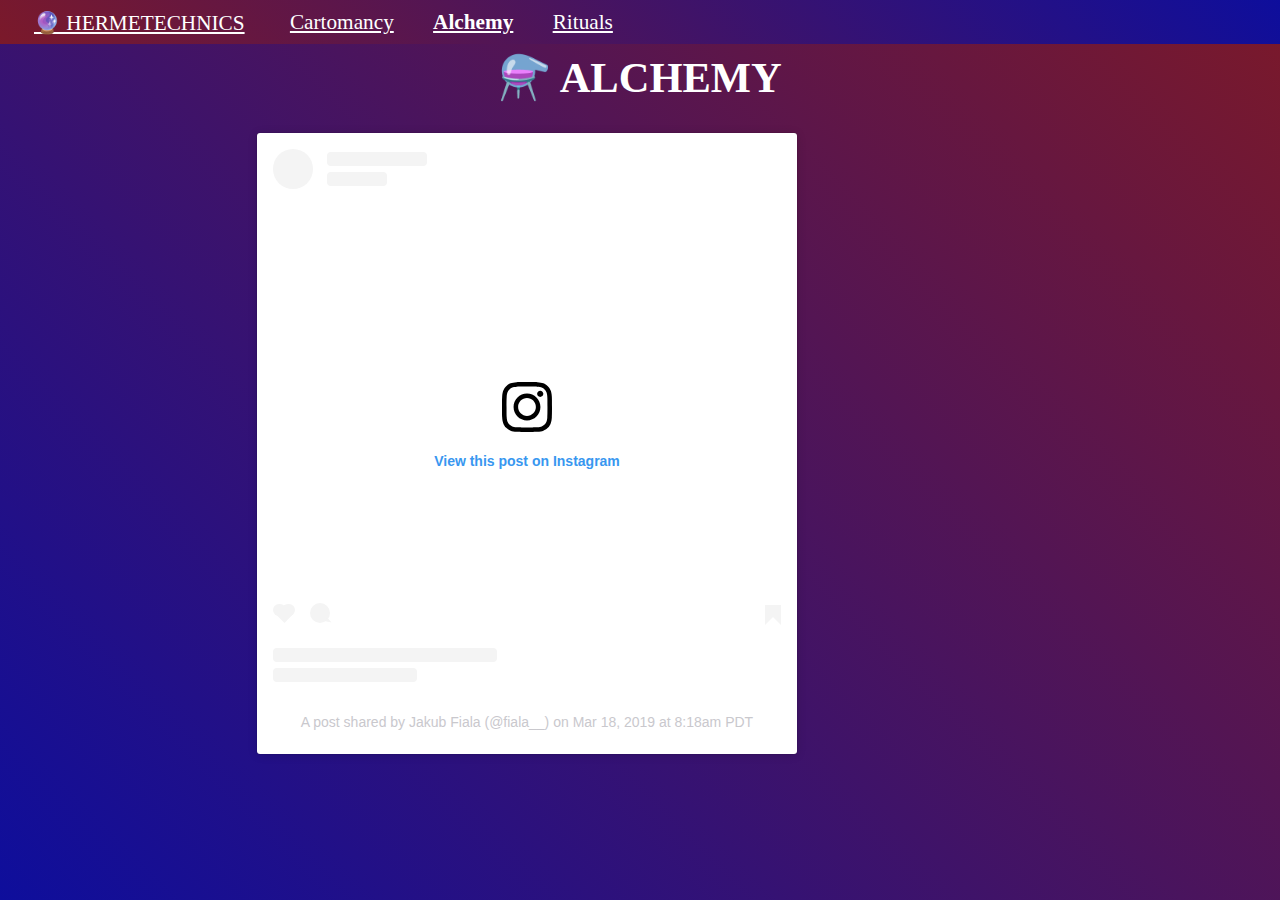
==== alchemy.html @ 521971ca "social media whizzzz" ====
<!DOCTYPE html>
<html>
<head>
    <meta charset="utf-8">
    <meta http-equiv="X-UA-Compatible" content="IE=edge">
    <title>Alchemy | Hermetechnics - Occultism in the Cloud</title>
    <meta name="viewport" content="width=device-width, initial-scale=1">
    <link rel="stylesheet" type="text/css" media="screen" href="main.css">
    <script defer type="module" src="main.js"></script>
    <meta property="og:title" content="Alchemy | Hermetechnics - Occultism in the Cloud">
    <meta property="og:description" content="Be part of the esoteric revolution">
    <meta property="og:image" content="http://hermetechnics.life/assets/img/sunset-people.jpg">
    <meta property="og:url" content="http://hermetechnics.life/">
    <meta name="twitter:title" content="Alchemy | Hermetechnics - Occultism in the Cloud ">
    <meta name="twitter:description" content="Be part of the esoteric revolution">
    <meta name="twitter:image" content=" http://hermetechnics.life/assets/img/sunset-people.jpg">
    <meta name="twitter:card" content="summary_large_image">
</head>
<body>
    <header>
        <a class="site-title" href="/">🔮 Hermetechnics</a>
        <nav class="site-navigation">
            <ul class="list list--inline">
                <li class="list__item"><a href="cartomancy.html">Cartomancy</a></li>
                <li class="list__item"><a href="alchemy.html"><strong>Alchemy</strong></a></li>
                <li class="list__item"><a href="rituals.html">Rituals</a></li>
            </ul>
        </nav>
    </header>
    <main class="">
        <section class="section section--full-height">
            <h1>⚗️ Alchemy</h1>

            <blockquote class="instagram-media" data-instgrm-permalink="https://www.instagram.com/p/BvJ4bb4FuUk/" data-instgrm-version="12" style=" background:#FFF; border:0; border-radius:3px; box-shadow:0 0 1px 0 rgba(0,0,0,0.5),0 1px 10px 0 rgba(0,0,0,0.15); margin: 1px; max-width:540px; min-width:326px; padding:0; width:99.375%; width:-webkit-calc(100% - 2px); width:calc(100% - 2px);"><div style="padding:16px;"> <a href="https://www.instagram.com/p/BvJ4bb4FuUk/" style=" background:#FFFFFF; line-height:0; padding:0 0; text-align:center; text-decoration:none; width:100%;" target="_blank"> <div style=" display: flex; flex-direction: row; align-items: center;"> <div style="background-color: #F4F4F4; border-radius: 50%; flex-grow: 0; height: 40px; margin-right: 14px; width: 40px;"></div> <div style="display: flex; flex-direction: column; flex-grow: 1; justify-content: center;"> <div style=" background-color: #F4F4F4; border-radius: 4px; flex-grow: 0; height: 14px; margin-bottom: 6px; width: 100px;"></div> <div style=" background-color: #F4F4F4; border-radius: 4px; flex-grow: 0; height: 14px; width: 60px;"></div></div></div><div style="padding: 19% 0;"></div> <div style="display:block; height:50px; margin:0 auto 12px; width:50px;"><svg width="50px" height="50px" viewBox="0 0 60 60" version="1.1" xmlns="https://www.w3.org/2000/svg" xmlns:xlink="https://www.w3.org/1999/xlink"><g stroke="none" stroke-width="1" fill="none" fill-rule="evenodd"><g transform="translate(-511.000000, -20.000000)" fill="#000000"><g><path d="M556.869,30.41 C554.814,30.41 553.148,32.076 553.148,34.131 C553.148,36.186 554.814,37.852 556.869,37.852 C558.924,37.852 560.59,36.186 560.59,34.131 C560.59,32.076 558.924,30.41 556.869,30.41 M541,60.657 C535.114,60.657 530.342,55.887 530.342,50 C530.342,44.114 535.114,39.342 541,39.342 C546.887,39.342 551.658,44.114 551.658,50 C551.658,55.887 546.887,60.657 541,60.657 M541,33.886 C532.1,33.886 524.886,41.1 524.886,50 C524.886,58.899 532.1,66.113 541,66.113 C549.9,66.113 557.115,58.899 557.115,50 C557.115,41.1 549.9,33.886 541,33.886 M565.378,62.101 C565.244,65.022 564.756,66.606 564.346,67.663 C563.803,69.06 563.154,70.057 562.106,71.106 C561.058,72.155 560.06,72.803 558.662,73.347 C557.607,73.757 556.021,74.244 553.102,74.378 C549.944,74.521 548.997,74.552 541,74.552 C533.003,74.552 532.056,74.521 528.898,74.378 C525.979,74.244 524.393,73.757 523.338,73.347 C521.94,72.803 520.942,72.155 519.894,71.106 C518.846,70.057 518.197,69.06 517.654,67.663 C517.244,66.606 516.755,65.022 516.623,62.101 C516.479,58.943 516.448,57.996 516.448,50 C516.448,42.003 516.479,41.056 516.623,37.899 C516.755,34.978 517.244,33.391 517.654,32.338 C518.197,30.938 518.846,29.942 519.894,28.894 C520.942,27.846 521.94,27.196 523.338,26.654 C524.393,26.244 525.979,25.756 528.898,25.623 C532.057,25.479 533.004,25.448 541,25.448 C548.997,25.448 549.943,25.479 553.102,25.623 C556.021,25.756 557.607,26.244 558.662,26.654 C560.06,27.196 561.058,27.846 562.106,28.894 C563.154,29.942 563.803,30.938 564.346,32.338 C564.756,33.391 565.244,34.978 565.378,37.899 C565.522,41.056 565.552,42.003 565.552,50 C565.552,57.996 565.522,58.943 565.378,62.101 M570.82,37.631 C570.674,34.438 570.167,32.258 569.425,30.349 C568.659,28.377 567.633,26.702 565.965,25.035 C564.297,23.368 562.623,22.342 560.652,21.575 C558.743,20.834 556.562,20.326 553.369,20.18 C550.169,20.033 549.148,20 541,20 C532.853,20 531.831,20.033 528.631,20.18 C525.438,20.326 523.257,20.834 521.349,21.575 C519.376,22.342 517.703,23.368 516.035,25.035 C514.368,26.702 513.342,28.377 512.574,30.349 C511.834,32.258 511.326,34.438 511.181,37.631 C511.035,40.831 511,41.851 511,50 C511,58.147 511.035,59.17 511.181,62.369 C511.326,65.562 511.834,67.743 512.574,69.651 C513.342,71.625 514.368,73.296 516.035,74.965 C517.703,76.634 519.376,77.658 521.349,78.425 C523.257,79.167 525.438,79.673 528.631,79.82 C531.831,79.965 532.853,80.001 541,80.001 C549.148,80.001 550.169,79.965 553.369,79.82 C556.562,79.673 558.743,79.167 560.652,78.425 C562.623,77.658 564.297,76.634 565.965,74.965 C567.633,73.296 568.659,71.625 569.425,69.651 C570.167,67.743 570.674,65.562 570.82,62.369 C570.966,59.17 571,58.147 571,50 C571,41.851 570.966,40.831 570.82,37.631"></path></g></g></g></svg></div><div style="padding-top: 8px;"> <div style=" color:#3897f0; font-family:Arial,sans-serif; font-size:14px; font-style:normal; font-weight:550; line-height:18px;"> View this post on Instagram</div></div><div style="padding: 12.5% 0;"></div> <div style="display: flex; flex-direction: row; margin-bottom: 14px; align-items: center;"><div> <div style="background-color: #F4F4F4; border-radius: 50%; height: 12.5px; width: 12.5px; transform: translateX(0px) translateY(7px);"></div> <div style="background-color: #F4F4F4; height: 12.5px; transform: rotate(-45deg) translateX(3px) translateY(1px); width: 12.5px; flex-grow: 0; margin-right: 14px; margin-left: 2px;"></div> <div style="background-color: #F4F4F4; border-radius: 50%; height: 12.5px; width: 12.5px; transform: translateX(9px) translateY(-18px);"></div></div><div style="margin-left: 8px;"> <div style=" background-color: #F4F4F4; border-radius: 50%; flex-grow: 0; height: 20px; width: 20px;"></div> <div style=" width: 0; height: 0; border-top: 2px solid transparent; border-left: 6px solid #f4f4f4; border-bottom: 2px solid transparent; transform: translateX(16px) translateY(-4px) rotate(30deg)"></div></div><div style="margin-left: auto;"> <div style=" width: 0px; border-top: 8px solid #F4F4F4; border-right: 8px solid transparent; transform: translateY(16px);"></div> <div style=" background-color: #F4F4F4; flex-grow: 0; height: 12px; width: 16px; transform: translateY(-4px);"></div> <div style=" width: 0; height: 0; border-top: 8px solid #F4F4F4; border-left: 8px solid transparent; transform: translateY(-4px) translateX(8px);"></div></div></div> <div style="display: flex; flex-direction: column; flex-grow: 1; justify-content: center; margin-bottom: 24px;"> <div style=" background-color: #F4F4F4; border-radius: 4px; flex-grow: 0; height: 14px; margin-bottom: 6px; width: 224px;"></div> <div style=" background-color: #F4F4F4; border-radius: 4px; flex-grow: 0; height: 14px; width: 144px;"></div></div></a><p style=" color:#c9c8cd; font-family:Arial,sans-serif; font-size:14px; line-height:17px; margin-bottom:0; margin-top:8px; overflow:hidden; padding:8px 0 7px; text-align:center; text-overflow:ellipsis; white-space:nowrap;"><a href="https://www.instagram.com/p/BvJ4bb4FuUk/" style=" color:#c9c8cd; font-family:Arial,sans-serif; font-size:14px; font-style:normal; font-weight:normal; line-height:17px; text-decoration:none;" target="_blank">A post shared by Jakub Fiala (@fiala__)</a> on <time style=" font-family:Arial,sans-serif; font-size:14px; line-height:17px;" datetime="2019-03-18T15:18:01+00:00">Mar 18, 2019 at 8:18am PDT</time></p></div></blockquote> <script async src="//www.instagram.com/embed.js"></script>
        </section>
    </main>
    <footer></footer>
</body>
</html>
---- main.css ----
@font-face {
    font-family: "Stonecross";
    src: url("assets/fonts/stonecross.woff2") format("woff2");
}

* {
    box-sizing: border-box;
}

html, body {
    font-family: Georgia, 'Times New Roman', Times, serif;
    font-size: 17px;
    margin: 0;
    padding: 0;
    scroll-behavior: smooth;
}

body {
    background-color: burlywood;
    background-image: linear-gradient(45deg, #0e0e9c 0%, #7b192a 100%);
    color: white;
}

main {

}

.front-page {
    background-image: url("assets/img/sunset-people.jpg");
    background-size: 100% 100vh;
    background-repeat: no-repeat;
}

header {
    background-color: rgba(0, 0, 0, 0.25);
    background-image: linear-gradient(45deg, #7b192a 0% 0px, #0e0e9c 100% 100px);
    font-size: 1.25rem;
    padding: 0.5rem 2rem;
    position: fixed;
    top: 0;
    left: 0;
    right: 0;
}

h1, h2, h3,
.site-title {
    text-transform: uppercase;
    font-family: "Stonecross", serif;
}

h1 {
    font-size: 2.5rem;
    line-height: 1.25;
    margin-top: 0;
    text-align: center;
}

.list--inline li {
    display: inline;
    list-style-type: none;
}

.list__item {
    margin-right: 2rem;
}

.site-title {
    display: inline-block;
    vertical-align: middle;
}

.site-navigation {
    display: inline-block;
    vertical-align: middle;
}

.site-navigation .list {
    display: inline;
}

a, a:visited {
    color: white;
}

.startup-button {
    background: green;
    border-radius: 0.25rem;
    display: block;
    font-family: sans-serif;
    font-size: 1.25rem;
    margin: 1rem auto;
    padding: 0.75rem 1rem;
    text-decoration: none;
    width: max-content;
}

.startup-button:hover {
    background: darkgreen;
}

.section {
    margin: 0 auto;
    max-width: 768px;
    padding-top: 3rem;
}

.section--full-height {
    min-height: 100vh;
}

.intro-section {
    display: flex;
    flex-direction: column;
    justify-content: center;
}
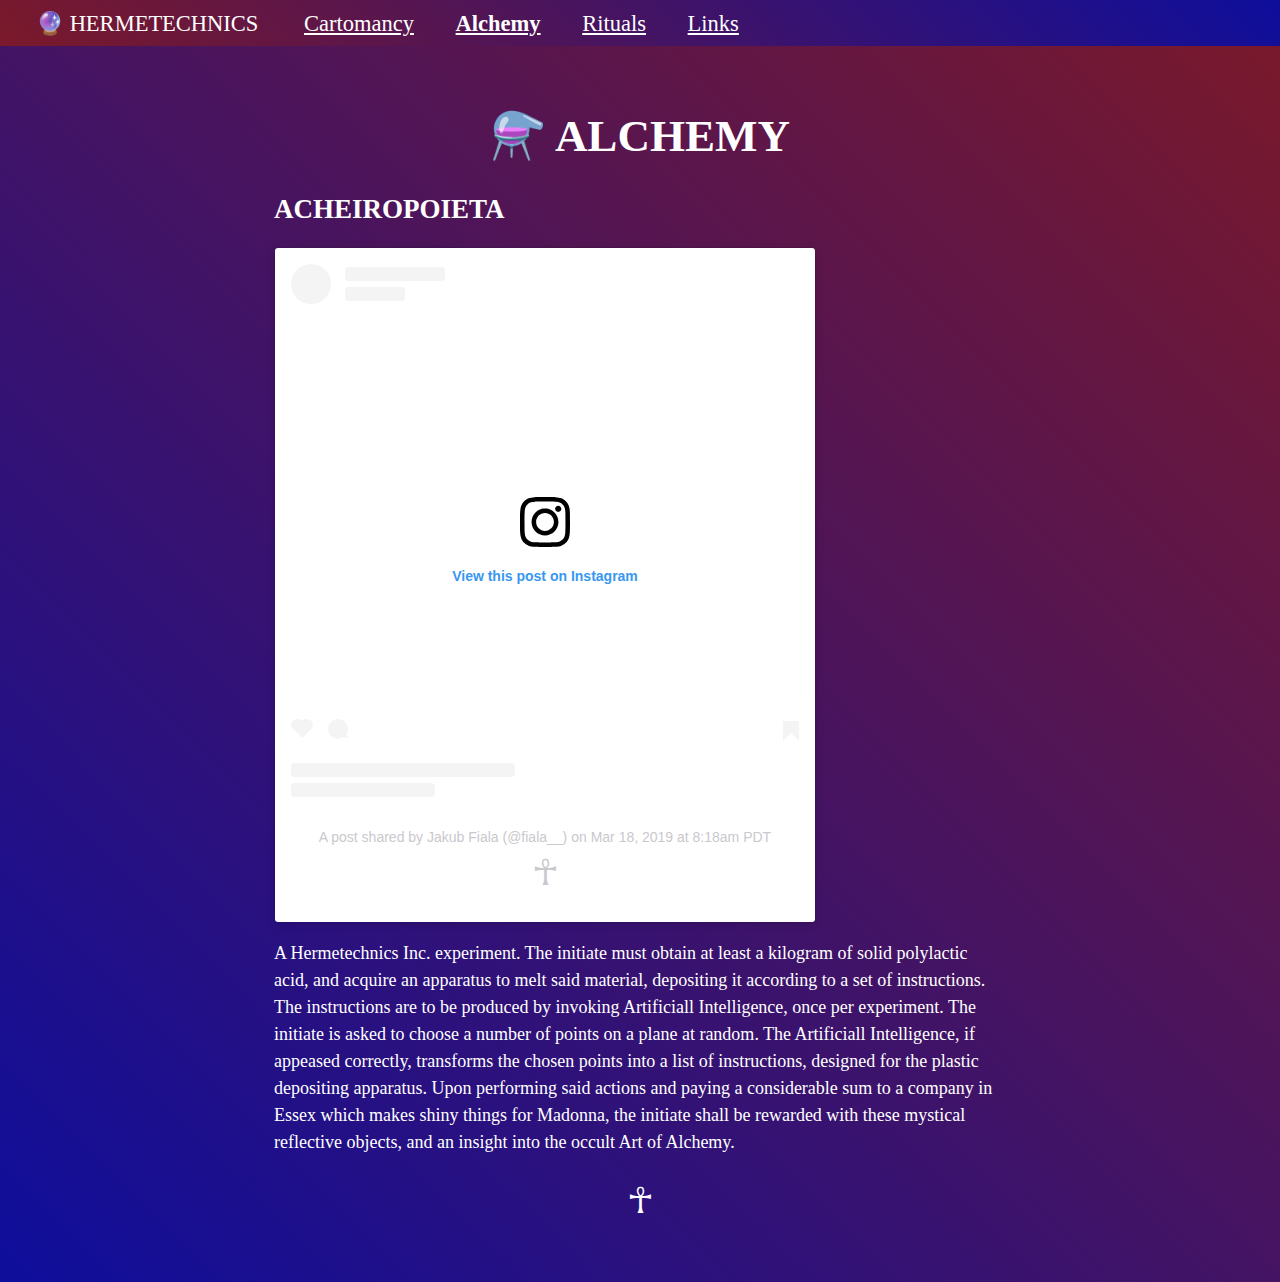
==== commit d8f39c1a: "added favicons" ====
--- a/alchemy.html
+++ b/alchemy.html
@@ -9,12 +9,21 @@
     <script defer type="module" src="main.js"></script>
     <meta property="og:title" content="Alchemy | Hermetechnics - Occultism in the Cloud">
     <meta property="og:description" content="Be part of the esoteric revolution">
-    <meta property="og:image" content="http://hermetechnics.life/assets/img/sunset-people.jpg">
+    <meta property="og:image" content="http://hermetechnics.life/assets/img/social-poster.jpg">
     <meta property="og:url" content="http://hermetechnics.life/">
     <meta name="twitter:title" content="Alchemy | Hermetechnics - Occultism in the Cloud ">
     <meta name="twitter:description" content="Be part of the esoteric revolution">
-    <meta name="twitter:image" content=" http://hermetechnics.life/assets/img/sunset-people.jpg">
+    <meta name="twitter:image" content=" http://hermetechnics.life/assets/img/social-poster.jpg">
     <meta name="twitter:card" content="summary_large_image">
+    <link rel="apple-touch-icon" sizes="180x180" href="/assets/icons/apple-touch-icon.png">
+    <link rel="icon" type="image/png" sizes="32x32" href="/assets/icons/favicon-32x32.png">
+    <link rel="icon" type="image/png" sizes="16x16" href="/assets/icons/favicon-16x16.png">
+    <link rel="manifest" href="/assets/icons/site.webmanifest">
+    <link rel="mask-icon" href="/assets/icons/safari-pinned-tab.svg" color="#5bbad5">
+    <link rel="shortcut icon" href="/assets/icons/favicon.ico">
+    <meta name="msapplication-TileColor" content="#603cba">
+    <meta name="msapplication-config" content="/assets/icons/browserconfig.xml">
+    <meta name="theme-color" content="#ffffff">
 </head>
 <body>
     <header>
@@ -24,14 +33,24 @@
                 <li class="list__item"><a href="cartomancy.html">Cartomancy</a></li>
                 <li class="list__item"><a href="alchemy.html"><strong>Alchemy</strong></a></li>
                 <li class="list__item"><a href="rituals.html">Rituals</a></li>
+                <li class="list__item"><a href="links.html">Links</a></li>
             </ul>
         </nav>
     </header>
     <main class="">
         <section class="section section--full-height">
             <h1>⚗️ Alchemy</h1>
-
+            <h2>Acheiropoieta</h2>
             <blockquote class="instagram-media" data-instgrm-permalink="https://www.instagram.com/p/BvJ4bb4FuUk/" data-instgrm-version="12" style=" background:#FFF; border:0; border-radius:3px; box-shadow:0 0 1px 0 rgba(0,0,0,0.5),0 1px 10px 0 rgba(0,0,0,0.15); margin: 1px; max-width:540px; min-width:326px; padding:0; width:99.375%; width:-webkit-calc(100% - 2px); width:calc(100% - 2px);"><div style="padding:16px;"> <a href="https://www.instagram.com/p/BvJ4bb4FuUk/" style=" background:#FFFFFF; line-height:0; padding:0 0; text-align:center; text-decoration:none; width:100%;" target="_blank"> <div style=" display: flex; flex-direction: row; align-items: center;"> <div style="background-color: #F4F4F4; border-radius: 50%; flex-grow: 0; height: 40px; margin-right: 14px; width: 40px;"></div> <div style="display: flex; flex-direction: column; flex-grow: 1; justify-content: center;"> <div style=" background-color: #F4F4F4; border-radius: 4px; flex-grow: 0; height: 14px; margin-bottom: 6px; width: 100px;"></div> <div style=" background-color: #F4F4F4; border-radius: 4px; flex-grow: 0; height: 14px; width: 60px;"></div></div></div><div style="padding: 19% 0;"></div> <div style="display:block; height:50px; margin:0 auto 12px; width:50px;"><svg width="50px" height="50px" viewBox="0 0 60 60" version="1.1" xmlns="https://www.w3.org/2000/svg" xmlns:xlink="https://www.w3.org/1999/xlink"><g stroke="none" stroke-width="1" fill="none" fill-rule="evenodd"><g transform="translate(-511.000000, -20.000000)" fill="#000000"><g><path d="M556.869,30.41 C554.814,30.41 553.148,32.076 553.148,34.131 C553.148,36.186 554.814,37.852 556.869,37.852 C558.924,37.852 560.59,36.186 560.59,34.131 C560.59,32.076 558.924,30.41 556.869,30.41 M541,60.657 C535.114,60.657 530.342,55.887 530.342,50 C530.342,44.114 535.114,39.342 541,39.342 C546.887,39.342 551.658,44.114 551.658,50 C551.658,55.887 546.887,60.657 541,60.657 M541,33.886 C532.1,33.886 524.886,41.1 524.886,50 C524.886,58.899 532.1,66.113 541,66.113 C549.9,66.113 557.115,58.899 557.115,50 C557.115,41.1 549.9,33.886 541,33.886 M565.378,62.101 C565.244,65.022 564.756,66.606 564.346,67.663 C563.803,69.06 563.154,70.057 562.106,71.106 C561.058,72.155 560.06,72.803 558.662,73.347 C557.607,73.757 556.021,74.244 553.102,74.378 C549.944,74.521 548.997,74.552 541,74.552 C533.003,74.552 532.056,74.521 528.898,74.378 C525.979,74.244 524.393,73.757 523.338,73.347 C521.94,72.803 520.942,72.155 519.894,71.106 C518.846,70.057 518.197,69.06 517.654,67.663 C517.244,66.606 516.755,65.022 516.623,62.101 C516.479,58.943 516.448,57.996 516.448,50 C516.448,42.003 516.479,41.056 516.623,37.899 C516.755,34.978 517.244,33.391 517.654,32.338 C518.197,30.938 518.846,29.942 519.894,28.894 C520.942,27.846 521.94,27.196 523.338,26.654 C524.393,26.244 525.979,25.756 528.898,25.623 C532.057,25.479 533.004,25.448 541,25.448 C548.997,25.448 549.943,25.479 553.102,25.623 C556.021,25.756 557.607,26.244 558.662,26.654 C560.06,27.196 561.058,27.846 562.106,28.894 C563.154,29.942 563.803,30.938 564.346,32.338 C564.756,33.391 565.244,34.978 565.378,37.899 C565.522,41.056 565.552,42.003 565.552,50 C565.552,57.996 565.522,58.943 565.378,62.101 M570.82,37.631 C570.674,34.438 570.167,32.258 569.425,30.349 C568.659,28.377 567.633,26.702 565.965,25.035 C564.297,23.368 562.623,22.342 560.652,21.575 C558.743,20.834 556.562,20.326 553.369,20.18 C550.169,20.033 549.148,20 541,20 C532.853,20 531.831,20.033 528.631,20.18 C525.438,20.326 523.257,20.834 521.349,21.575 C519.376,22.342 517.703,23.368 516.035,25.035 C514.368,26.702 513.342,28.377 512.574,30.349 C511.834,32.258 511.326,34.438 511.181,37.631 C511.035,40.831 511,41.851 511,50 C511,58.147 511.035,59.17 511.181,62.369 C511.326,65.562 511.834,67.743 512.574,69.651 C513.342,71.625 514.368,73.296 516.035,74.965 C517.703,76.634 519.376,77.658 521.349,78.425 C523.257,79.167 525.438,79.673 528.631,79.82 C531.831,79.965 532.853,80.001 541,80.001 C549.148,80.001 550.169,79.965 553.369,79.82 C556.562,79.673 558.743,79.167 560.652,78.425 C562.623,77.658 564.297,76.634 565.965,74.965 C567.633,73.296 568.659,71.625 569.425,69.651 C570.167,67.743 570.674,65.562 570.82,62.369 C570.966,59.17 571,58.147 571,50 C571,41.851 570.966,40.831 570.82,37.631"></path></g></g></g></svg></div><div style="padding-top: 8px;"> <div style=" color:#3897f0; font-family:Arial,sans-serif; font-size:14px; font-style:normal; font-weight:550; line-height:18px;"> View this post on Instagram</div></div><div style="padding: 12.5% 0;"></div> <div style="display: flex; flex-direction: row; margin-bottom: 14px; align-items: center;"><div> <div style="background-color: #F4F4F4; border-radius: 50%; height: 12.5px; width: 12.5px; transform: translateX(0px) translateY(7px);"></div> <div style="background-color: #F4F4F4; height: 12.5px; transform: rotate(-45deg) translateX(3px) translateY(1px); width: 12.5px; flex-grow: 0; margin-right: 14px; margin-left: 2px;"></div> <div style="background-color: #F4F4F4; border-radius: 50%; height: 12.5px; width: 12.5px; transform: translateX(9px) translateY(-18px);"></div></div><div style="margin-left: 8px;"> <div style=" background-color: #F4F4F4; border-radius: 50%; flex-grow: 0; height: 20px; width: 20px;"></div> <div style=" width: 0; height: 0; border-top: 2px solid transparent; border-left: 6px solid #f4f4f4; border-bottom: 2px solid transparent; transform: translateX(16px) translateY(-4px) rotate(30deg)"></div></div><div style="margin-left: auto;"> <div style=" width: 0px; border-top: 8px solid #F4F4F4; border-right: 8px solid transparent; transform: translateY(16px);"></div> <div style=" background-color: #F4F4F4; flex-grow: 0; height: 12px; width: 16px; transform: translateY(-4px);"></div> <div style=" width: 0; height: 0; border-top: 8px solid #F4F4F4; border-left: 8px solid transparent; transform: translateY(-4px) translateX(8px);"></div></div></div> <div style="display: flex; flex-direction: column; flex-grow: 1; justify-content: center; margin-bottom: 24px;"> <div style=" background-color: #F4F4F4; border-radius: 4px; flex-grow: 0; height: 14px; margin-bottom: 6px; width: 224px;"></div> <div style=" background-color: #F4F4F4; border-radius: 4px; flex-grow: 0; height: 14px; width: 144px;"></div></div></a><p style=" color:#c9c8cd; font-family:Arial,sans-serif; font-size:14px; line-height:17px; margin-bottom:0; margin-top:8px; overflow:hidden; padding:8px 0 7px; text-align:center; text-overflow:ellipsis; white-space:nowrap;"><a href="https://www.instagram.com/p/BvJ4bb4FuUk/" style=" color:#c9c8cd; font-family:Arial,sans-serif; font-size:14px; font-style:normal; font-weight:normal; line-height:17px; text-decoration:none;" target="_blank">A post shared by Jakub Fiala (@fiala__)</a> on <time style=" font-family:Arial,sans-serif; font-size:14px; line-height:17px;" datetime="2019-03-18T15:18:01+00:00">Mar 18, 2019 at 8:18am PDT</time></p></div></blockquote> <script async src="//www.instagram.com/embed.js"></script>
+            <p>A Hermetechnics Inc. experiment. The initiate must obtain at least a kilogram of solid polylactic acid,
+                and acquire an apparatus to melt said material, depositing it according to a set of instructions.
+                The instructions are to be produced by invoking Artificiall Intelligence, once per experiment.
+                The initiate is asked to choose a number of points on a plane at random. The Artificiall Intelligence,
+                if appeased correctly, transforms the chosen points into a list of instructions, designed for the plastic
+                depositing apparatus. Upon performing said actions and paying a considerable sum to a company in Essex
+                which makes shiny things for Madonna, the initiate shall be rewarded with these mystical reflective objects,
+                and an insight into the occult Art of Alchemy.
+            </p>
         </section>
     </main>
     <footer></footer>
--- a/main.css
+++ b/main.css
@@ -9,20 +9,22 @@
 
 html, body {
     font-family: Georgia, 'Times New Roman', Times, serif;
-    font-size: 17px;
+    font-size: 16px;
     margin: 0;
     padding: 0;
     scroll-behavior: smooth;
+}
+
+@media screen and (min-width: 768px) {
+    html, body {
+        font-size: 18px;
+    }
 }
 
 body {
     background-color: burlywood;
     background-image: linear-gradient(45deg, #0e0e9c 0%, #7b192a 100%);
     color: white;
-}
-
-main {
-
 }
 
 .front-page {
@@ -35,11 +37,18 @@
     background-color: rgba(0, 0, 0, 0.25);
     background-image: linear-gradient(45deg, #7b192a 0% 0px, #0e0e9c 100% 100px);
     font-size: 1.25rem;
-    padding: 0.5rem 2rem;
-    position: fixed;
+    padding: 0.25rem 1rem;
+    position: relative;
     top: 0;
     left: 0;
     right: 0;
+}
+
+@media screen and (min-width: 768px) {
+    header {
+        padding: 0.5rem 2rem;
+        position: fixed;
+    }
 }
 
 h1, h2, h3,
@@ -49,9 +58,27 @@
 }
 
 h1 {
-    font-size: 2.5rem;
+    font-size: 2rem;
     line-height: 1.25;
     margin-top: 0;
+    text-align: center;
+}
+
+@media screen and (min-width: 768px) {
+    h1 {
+        font-size: 2.5rem;
+    }
+}
+
+p {
+    line-height: 1.50;
+}
+
+p:last-of-type:after {
+    content: '\2625';
+    display: block;
+    font-size: 2rem;
+    margin: 1rem 0;
     text-align: center;
 }
 
@@ -60,12 +87,19 @@
     list-style-type: none;
 }
 
-.list__item {
-    margin-right: 2rem;
+.list--inline .list__item {
+    margin-right: 0.5rem;
+}
+
+@media screen and (min-width: 768px) {
+    .list--inline .list__item {
+        margin-right: 2rem;
+    }
 }
 
 .site-title {
     display: inline-block;
+    text-decoration: none;
     vertical-align: middle;
 }
 
@@ -101,7 +135,11 @@
 .section {
     margin: 0 auto;
     max-width: 768px;
-    padding-top: 3rem;
+    padding: 3rem 1rem 2rem;
+}
+
+.section:first-of-type {
+    padding-top: 6rem;
 }
 
 .section--full-height {
@@ -112,4 +150,11 @@
     display: flex;
     flex-direction: column;
     justify-content: center;
+    padding: 0;
 }
+
+.section iframe {
+    display: block;
+    margin: 1rem auto !important;
+    max-width: 100%;
+}
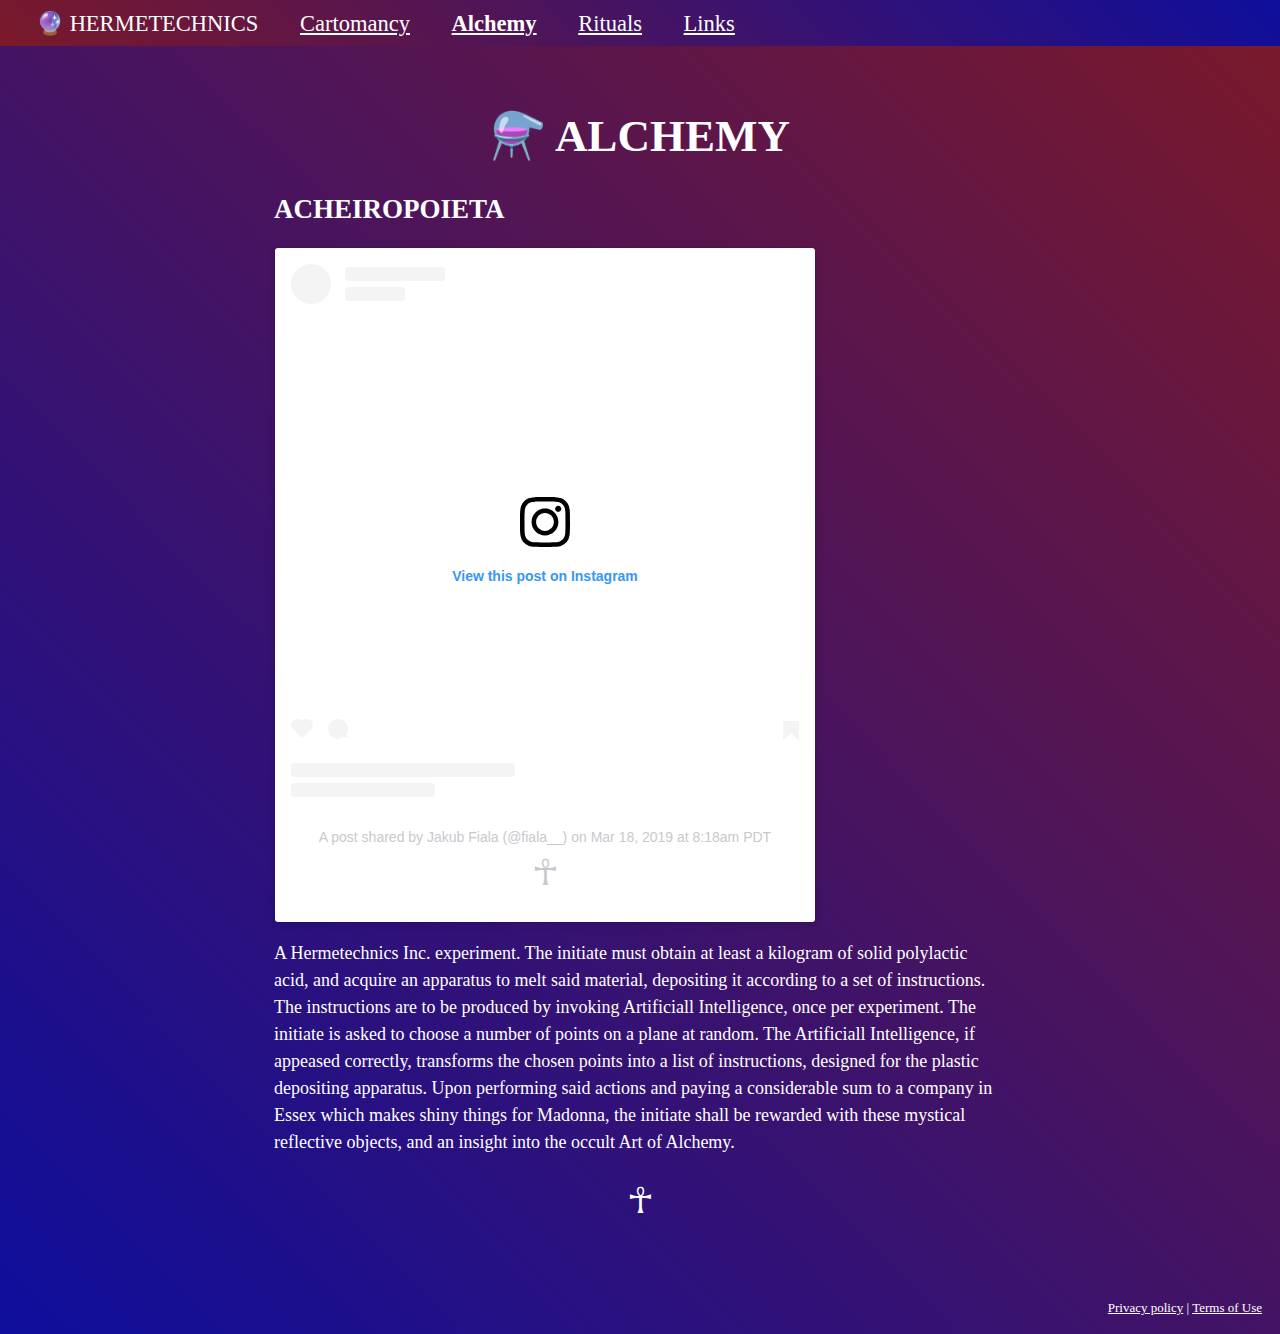
==== commit 5edd24a6: "got ya p & p's and ya t & c's" ====
--- a/alchemy.html
+++ b/alchemy.html
@@ -53,6 +53,6 @@
             </p>
         </section>
     </main>
-    <footer></footer>
+    <footer><a href="privacy-policy.html">Privacy policy</a> | <a href="terms-use.html">Terms of Use</a></footer>
 </body>
 </html>
--- a/main.css
+++ b/main.css
@@ -58,7 +58,7 @@
 }
 
 h1 {
-    font-size: 2rem;
+    font-size: 1.7rem;
     line-height: 1.25;
     margin-top: 0;
     text-align: center;
@@ -80,6 +80,10 @@
     font-size: 2rem;
     margin: 1rem 0;
     text-align: center;
+}
+
+li p:last-of-type:after {
+    content: none;
 }
 
 .list--inline li {
@@ -110,6 +114,13 @@
 
 .site-navigation .list {
     display: inline;
+    padding-left: 0;
+}
+
+@media screen and (min-width: 768px) {
+    .site-navigation .list {
+        padding-left: 2rem;
+    }
 }
 
 a, a:visited {
@@ -156,5 +167,33 @@
 .section iframe {
     display: block;
     margin: 1rem auto !important;
-    max-width: 100%;
+    max-width: 100% !important;
+    min-width: 0 !important;
 }
+
+.figure--single-image {
+    margin: 0;
+}
+
+.figure--single-image img {
+    width: 100%;
+}
+
+.gallery-grid {
+    display: grid;
+    width: 100%;
+    margin: 1rem 0;
+    grid-template-columns: 1fr 1fr 1fr;
+    grid-gap: 0.5rem;
+}
+
+.gallery-grid__item {
+    grid-column: span 1;
+    width: 100%;
+}
+
+footer {
+    font-size: small;
+    padding: 1rem;
+    text-align: right;
+}
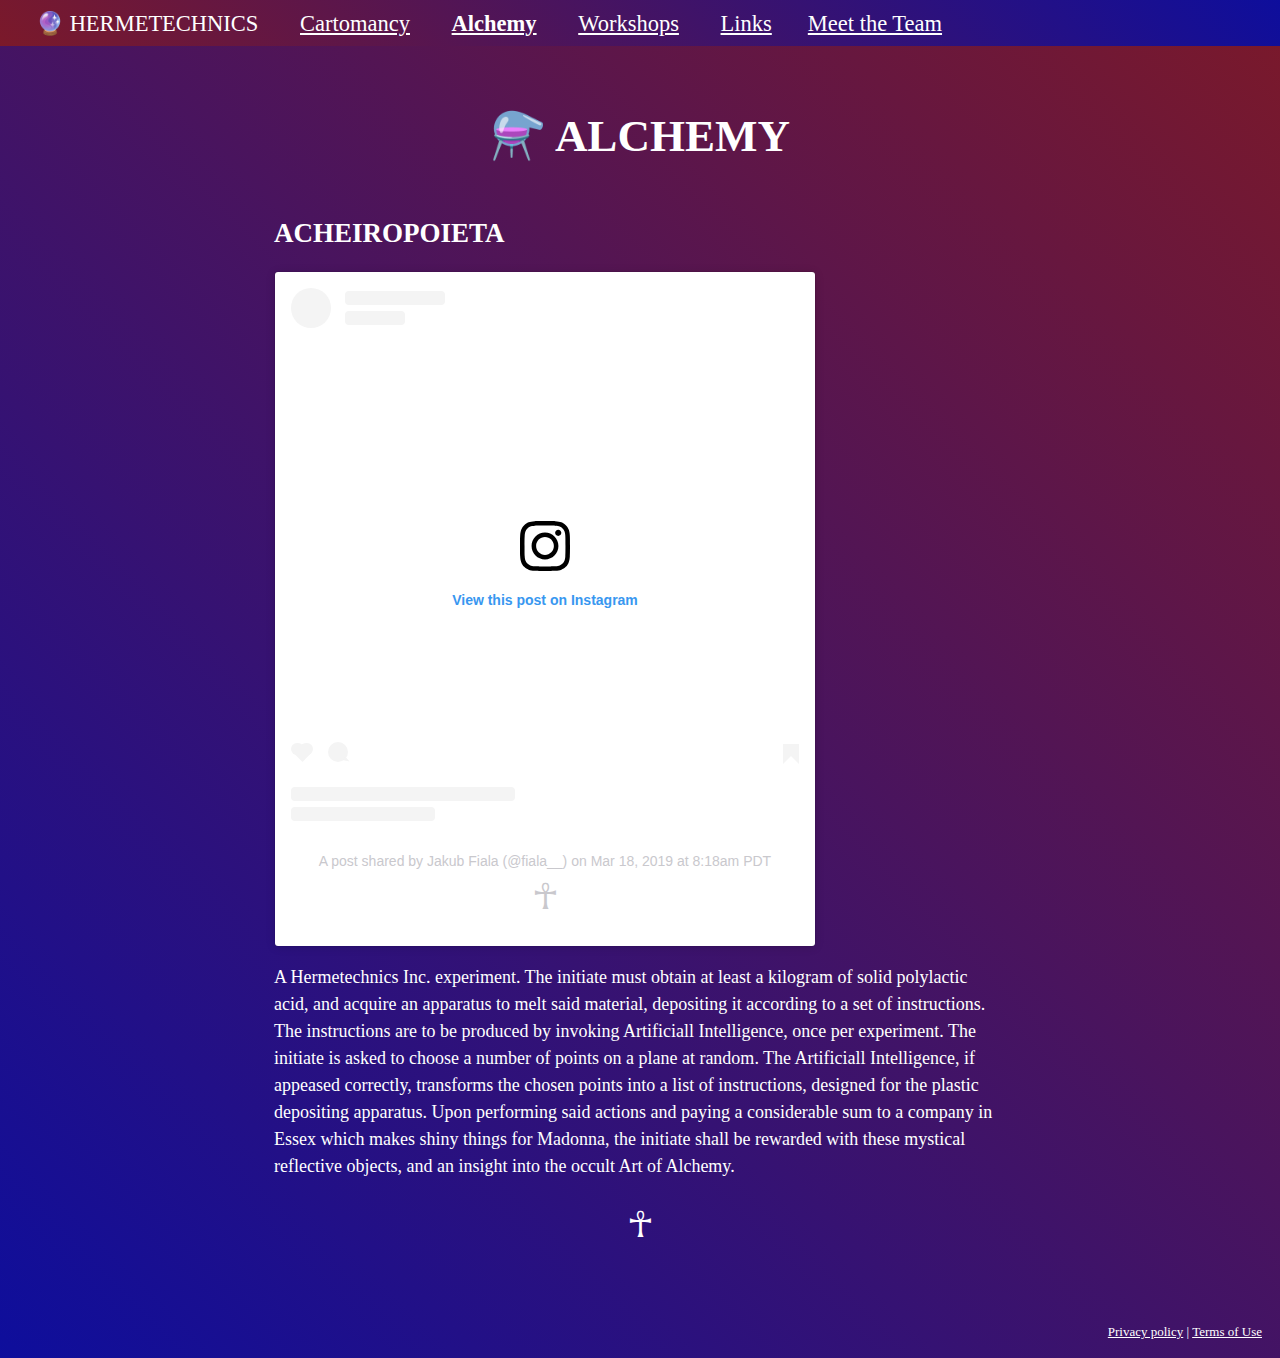
==== commit 90539243: "meet the team" ====
--- a/alchemy.html
+++ b/alchemy.html
@@ -32,8 +32,8 @@
             <ul class="list list--inline">
                 <li class="list__item"><a href="cartomancy.html">Cartomancy</a></li>
                 <li class="list__item"><a href="alchemy.html"><strong>Alchemy</strong></a></li>
-                <li class="list__item"><a href="rituals.html">Rituals</a></li>
-                <li class="list__item"><a href="links.html">Links</a></li>
+                <li class="list__item"><a href="workshops.html">Workshops</a></li>
+                <li class="list__item"><a href="links.html">Links</a></li><li class="list__item"><a href="team.html">Meet the Team</a></li>
             </ul>
         </nav>
     </header>
--- a/main.css
+++ b/main.css
@@ -51,7 +51,7 @@
     }
 }
 
-h1, h2, h3,
+h1, h2,
 .site-title {
     text-transform: uppercase;
     font-family: "Stonecross", serif;
@@ -62,6 +62,10 @@
     line-height: 1.25;
     margin-top: 0;
     text-align: center;
+}
+
+h2 {
+    margin-top: 3rem;
 }
 
 @media screen and (min-width: 768px) {
@@ -197,3 +201,31 @@
     padding: 1rem;
     text-align: right;
 }
+
+.half-n-half .half {
+    position: relative;
+}
+
+.half-n-half img {
+    width: 100%;
+}
+
+.half-n-half h2 {
+    margin-top: 1rem;
+}
+
+@media screen and (min-width: 768px) {
+    .half-n-half {
+        display: grid;
+        grid-template-columns: 1fr 1fr;
+        gap: 1rem;
+    }
+}
+
+.half-n-half p:last-of-type:after {
+    content: none;
+}
+
+.centered {
+    text-align: center;
+}
